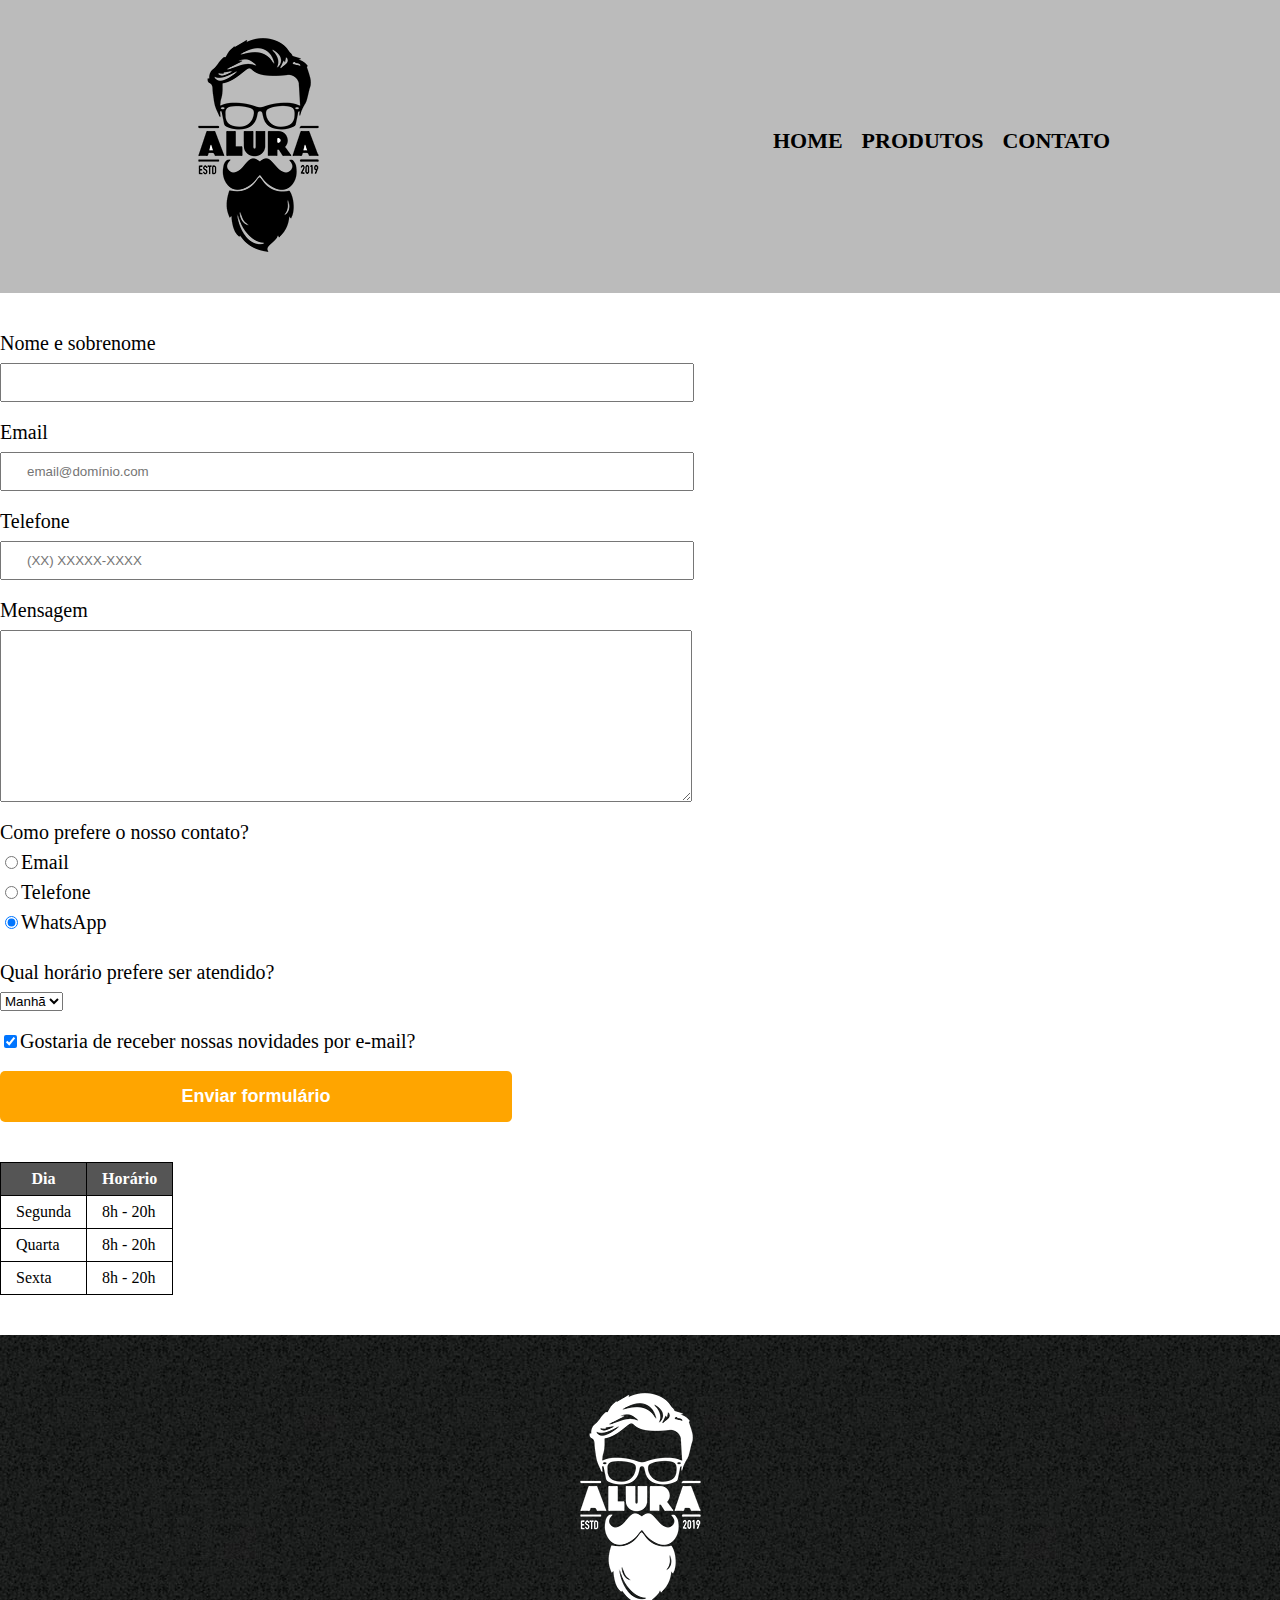
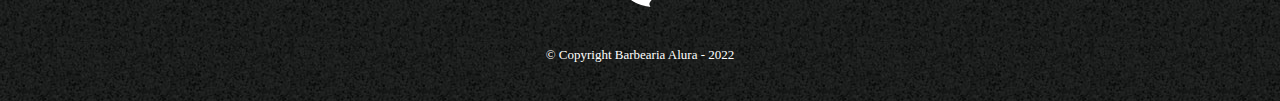
==== HTML5 e CSS3/0-projeto-inicial/contato.html @ f5795d30 "first commit" ====
<!DOCTYPE html>
<html lang="pt-br">
<head>
    <meta charset="UTF-8">
    <meta http-equiv="X-UA-Compatible" content="IE=edge">
    <meta name="viewport" content="width=device-width, initial-scale=1.0">
    <title>Contato - Barbearia Alura</title>
    <link rel="stylesheet" href="reset.css">
    <link rel="stylesheet" href="style.css">
</head>
<body>
    <header>
        <div class="caixa">
            <h1><img src="logo.png" alt="Logo da Barbearia Alura"></h1>
            <nav>
                <ul>
                    <li><a href="index.html">Home</a></li>
                    <li><a href="produtos.html">Produtos</a></li>
                    <li><a href="contato.html">Contato</a></li>
                </ul>
            </nav>
        </div>
    </header>

    <main>
        <form>
            <label for="nomesobrenome">Nome e sobrenome</label>
            <input type="text" id="nomesobrenome" class="input-padrao" required>

            <label for="email"> Email</label>
            <input type="email" id="email" class="input-padrao" required placeholder="email@domínio.com">

            <label for="telefone">Telefone</label>
            <input type="tel" id="telefone" class="input-padrao" required placeholder="(XX) XXXXX-XXXX">

            <label for="mensagem">Mensagem</label>
            <textarea cols="70" rows="10" id="mensagem" class="input-padrao" required></textarea>
        
            <fieldset>
                <legend>Como prefere o nosso contato?</legend>

                <label for="radio-email"><input type="radio" name="contato" value="email" id="radio-email">Email</label>
                
                <label for="radio-telefone"><input type="radio" name="contato" value="telefone" id="radio-telefone">Telefone</label>
                
                <label for="radio-whatsapp"><input type="radio" name="contato" value="whatsapp" id="radio-whatsapp" checked>WhatsApp</label>
            </fieldset>

            <fieldset class="seletor">
                <legend>Qual horário prefere ser atendido?</legend>
                <select>
                    <option>Manhã</option>
                    <option>Tarde</option>
                    <option>Noite</option>
                </select>
            </fieldset>

            <label class="checkbox"><input type="checkbox" checked>Gostaria de receber nossas novidades por e-mail?</label>

            <input type="submit" value="Enviar formulário" class="enviar">
        </form>

        <table>
            <thead>
                <tr>
                    <th>Dia</th>
                    <th>Horário</th>
                </tr>
            </thead>
            <tbody>
                <tr>
                    <td>Segunda</td>
                    <td>8h - 20h</td>
                </tr>
                <tr>
                    <td>Quarta</td>
                    <td>8h - 20h</td>
                </tr>
                <tr>
                    <td>Sexta</td>
                    <td>8h - 20h</td>
                </tr>
            </tbody>
        </table>
    </main>

    <footer>
        <img src="logo-branco.png" alt="Logo da Barbearia Alura">
        <p class="copyright">&copy; Copyright Barbearia Alura - 2022</p>
    </footer>
</body>
</html>
---- HTML5 e CSS3/0-projeto-inicial/style.css ----
body {
    font-family: 'Roboto Slab', serif;
}

header {
    background: #bbbbbb;
    padding: 20px 0;
}

.caixa {
    position: relative;
    width: 940px;
    margin: 0 auto;
}

nav {
    position: absolute;
    top: 110px;
    right: 0;
}

nav li {
    display: inline;
    margin: 0 0 0 15px;
}

nav a {
    text-transform: uppercase;
    color: black;
    font-weight: bold;
    font-size: 22px;
    text-decoration: none;
}

nav a:hover {
    color: #C78C19;
    text-decoration: underline;
}

.produtos {
    width: 940px;
    margin: 0 auto;
    padding: 50px 0;
}

.produtos li {
    display: inline-block;
    text-align: center;
    width: 30%;
    vertical-align: top;
    margin: 0 1.5%;
    padding: 30px 20px;
    box-sizing: border-box;
    border: 2px solid black;
    border-radius: 10px;
}

.produtos li:hover {
    border-color: #C78C19;
}

.produtos li:active {
    border-color: #088C19;
}

.produtos li:hover h2 {
    font-size: 34px;
}

.produtos h2 {
    font-size: 30px;
    font-weight: bold;
}

.produto-descricao {
    font-size: 18px;
}

.produto-preco {
    font-size: 22px;
    font-weight: bold;
    margin-top: 10px;
}

footer {
    text-align: center;
    background: url("bg.jpg");
    padding: 40px 0;
}

.copyright {
    color: white;
    font-size: 13px;
    margin-top: 20px;
}

form {
    margin: 40px 0;
}

form label,
form legend {
    display: block;
    font-size: 20px;
    margin: 0 0 10px;
}

.input-padrao {
    display: block;
    margin: 0 0 20px;
    padding: 10px 25px;
    width: 50%;
}

.checkbox,
.seletor {
    margin: 20px 0;
}

.enviar {
    width: 40%;
    padding: 15px 0;
    background: orange;
    color: white;
    font-weight: bold;
    font-size: 18px;
    border: none;
    border-radius: 5px;
    transition: 0.5s;
    cursor: pointer;
}

.enviar:hover {
    background-color: darkorange;
    transform: scale(1.2);
}

table {
    margin: 20px 0 40px;
}

thead {
    background: #555555;
    color: white;
    font-weight: bold;
}

td,
th {
    border: 1px solid black;
    padding: 8px 15px;
}

/* CSS da página inicial */
.banner {
    width: 100%;
}

.titulo-principal {
    text-align: center;
    font-size: 2em;
    margin: 0 0 1em;
    clear: left;
}

.principal {
    padding: 3em 0;
    background-color: #fefefe;
    width: 940px;
    margin: 0 auto;
}

.principal p {
    margin: 0 0 1em;
}

.principal strong {
    font-weight: bold;
}

.principal em {
    font-style: italic;
}

.utensilios {
    width: 120px;
    float: left;
    margin: 0 20px 20px 0;
}

.mapa {
    padding: 3em 0;
    background: linear-gradient(#fefefe, #888);
}

.mapa-conteudo {
    width: 940px;
    margin: 0 auto;
}

.mapa p {
    margin-bottom: 2em;
    text-align: center;
}

.beneficios {
    padding: 3em 0;
    background: #888;
}

.conteudo-beneficios {
    width: 640px;
    margin: 0 auto;
}

.lista-beneficios {
    width: 40%;
    display: inline-block;
    vertical-align: top;
}

.itens {
    line-height: 1.5;
}

.itens:first-child {
    font-weight: bold;
}

.itens::before {
    content: "\2605";
}

.imagem-beneficios {
    width: 60%;
}

.video {
    width: 560px;
    margin: 2em auto;
}
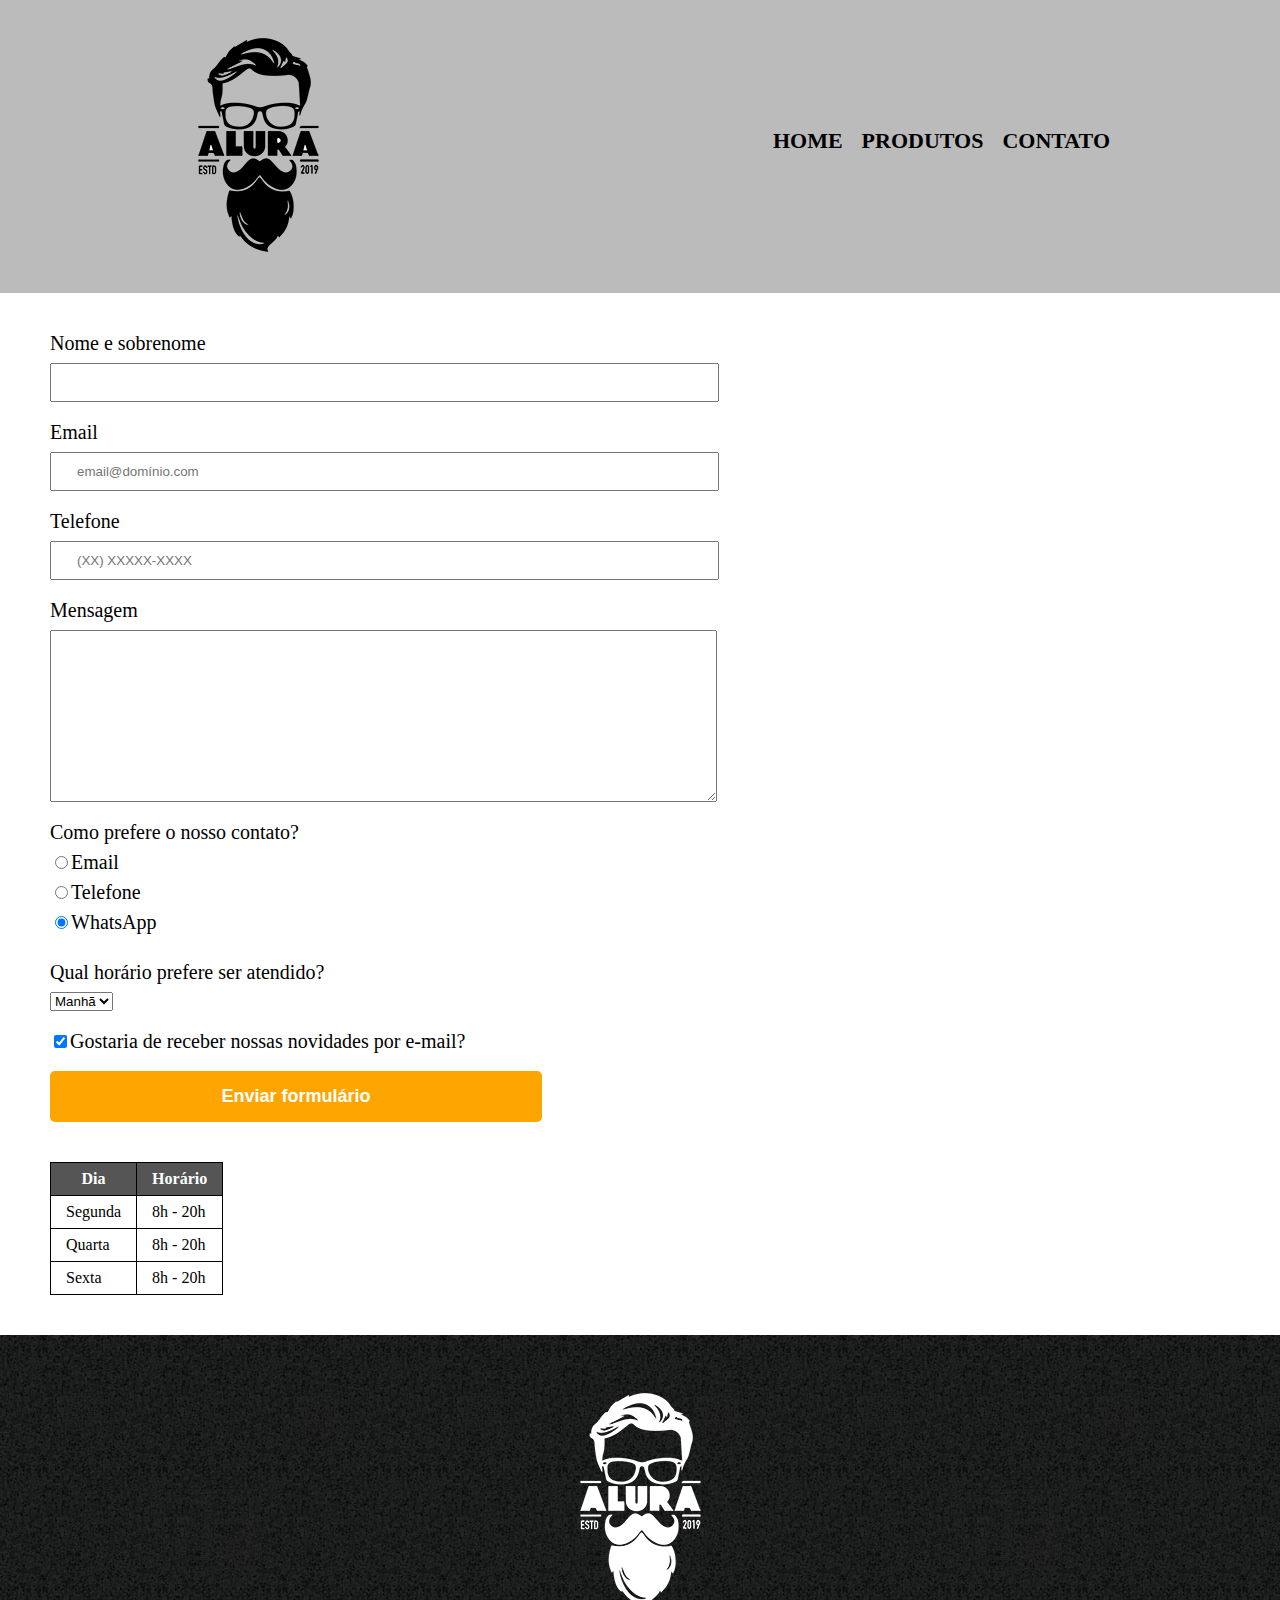
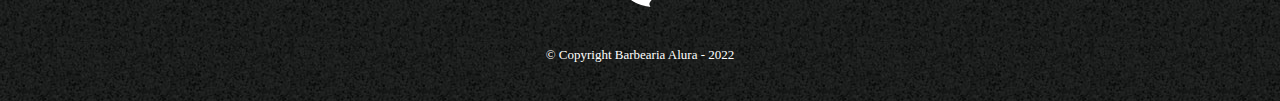
==== commit bdbc101a: "Finished the Alura project. It is responsive and I wish to customize it in the next days." ====
--- a/HTML5 e CSS3/0-projeto-inicial/contato.html
+++ b/HTML5 e CSS3/0-projeto-inicial/contato.html
@@ -22,7 +22,7 @@
         </div>
     </header>
 
-    <main>
+    <main id="contato-main">
         <form>
             <label for="nomesobrenome">Nome e sobrenome</label>
             <input type="text" id="nomesobrenome" class="input-padrao" required>
--- a/HTML5 e CSS3/0-projeto-inicial/style.css
+++ b/HTML5 e CSS3/0-projeto-inicial/style.css
@@ -94,6 +94,10 @@
     margin-top: 20px;
 }
 
+#contato-main {
+    margin-left: 50px;
+}
+
 form {
     margin: 40px 0;
 }
@@ -159,8 +163,10 @@
 .titulo-principal {
     text-align: center;
     font-size: 2em;
+    font-weight: bolder;
     margin: 0 0 1em;
     clear: left;
+    text-shadow: 1px 1px 1px rgba(0, 0, 0, 0.5);
 }
 
 .principal {
@@ -233,9 +239,72 @@
 
 .imagem-beneficios {
     width: 60%;
+    opacity: 1;
+    transition: 400ms;
+    box-shadow: 10px 10px 10px black;
+}
+
+.imagem-beneficios:hover {
+    opacity: 0.6;
 }
 
 .video {
     width: 560px;
     margin: 2em auto;
+}
+
+@media screen and (max-width: 480px) {
+    /* Index */
+
+    .caixa,
+    .principal,
+    .conteudo-beneficios,
+    .mapa-conteudo,
+    .video {
+        width: auto;
+    }
+
+    h1 {
+        text-align: center;
+    }
+
+    nav {
+        position: static;
+    }
+    
+    .lista-beneficios,
+    .imagem-beneficios {
+        width: 100%;
+    }
+
+    
+
+    /* Produtos */
+    .produtos {
+        width: 100%;
+    }
+
+    .produtos li {
+        display: block;
+        width: 300px;
+        margin: 20px auto;
+    }
+
+    /* Contato */
+    #contato-main {
+        margin: 0 20px;
+    }
+
+    .input-padrao {
+        width: 80%;
+    }
+
+    .enviar {
+        width: 70%;
+        margin: 0 15%;
+    }
+
+    table {
+        margin: 0 auto 40px;
+    }
 }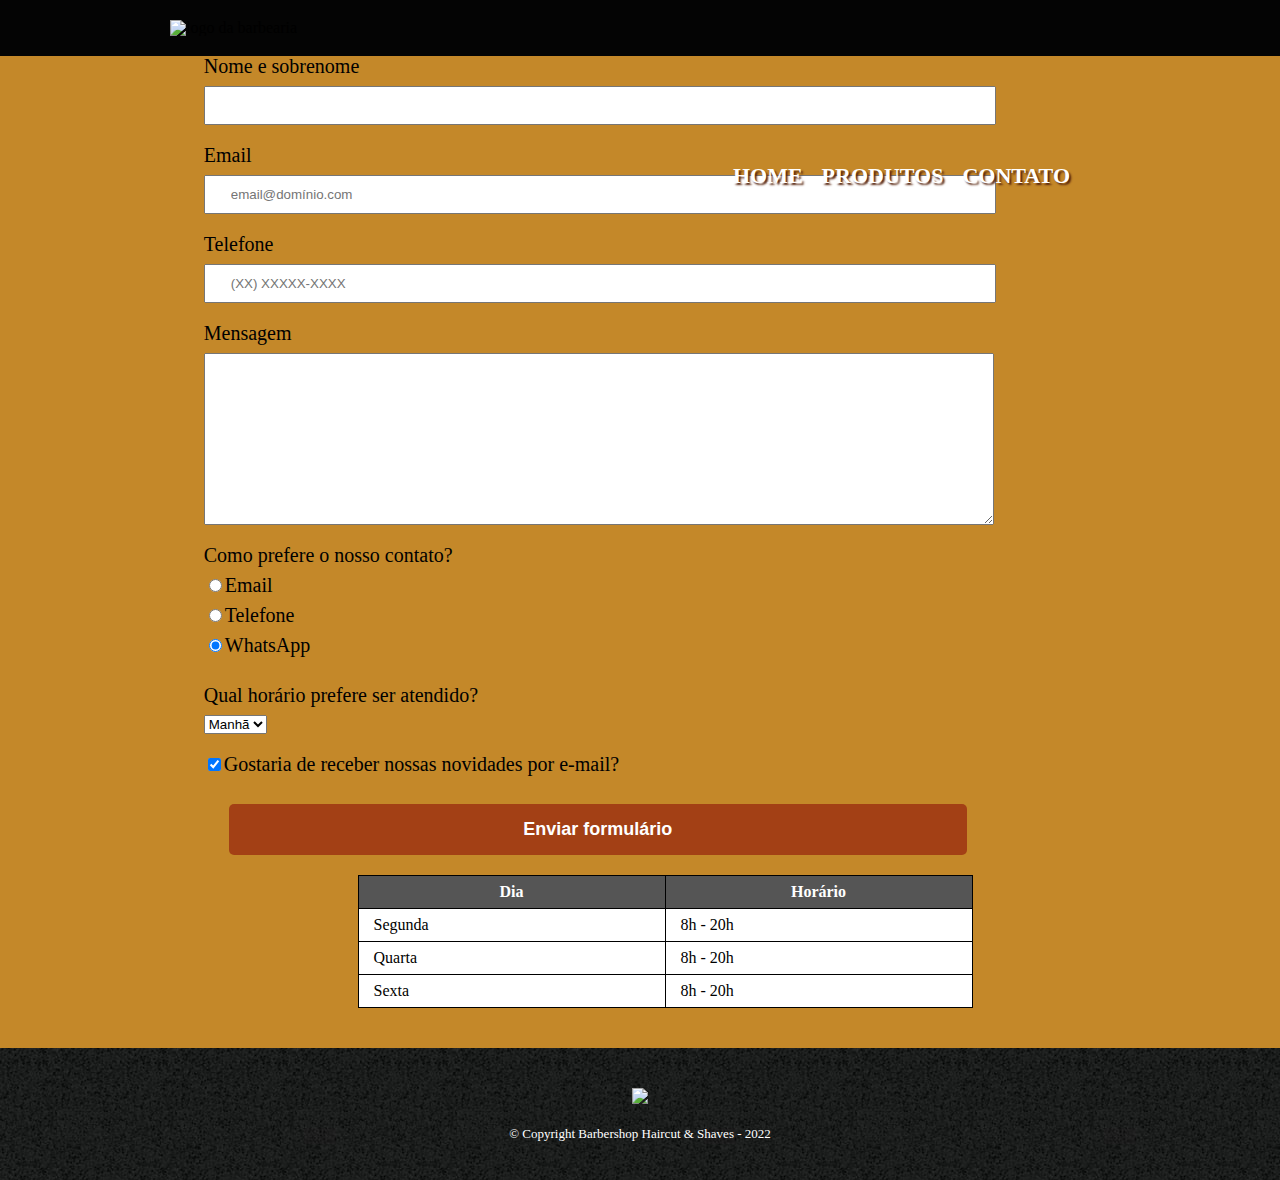
==== commit 906f098f: "Customized with new colors and images. Nothing surprising, but it's good for practice." ====
--- a/HTML5 e CSS3/0-projeto-inicial/contato.html
+++ b/HTML5 e CSS3/0-projeto-inicial/contato.html
@@ -11,7 +11,7 @@
 <body>
     <header>
         <div class="caixa">
-            <h1><img src="logo.png" alt="Logo da Barbearia Alura"></h1>
+            <img src="/Projetos-pessoais/6158114.jpg" alt="logo da barbearia">
             <nav>
                 <ul>
                     <li><a href="index.html">Home</a></li>
@@ -85,8 +85,8 @@
     </main>
 
     <footer>
-        <img src="logo-branco.png" alt="Logo da Barbearia Alura">
-        <p class="copyright">&copy; Copyright Barbearia Alura - 2022</p>
+        <img src="/Projetos-pessoais/barber-pole.png">
+        <p class="copyright">&copy; Copyright Barbershop Haircut & Shaves - 2022</p>
     </footer>
 </body>
 </html>--- a/HTML5 e CSS3/0-projeto-inicial/style.css
+++ b/HTML5 e CSS3/0-projeto-inicial/style.css
@@ -1,10 +1,12 @@
 body {
     font-family: 'Roboto Slab', serif;
+    background-color: #C48829;
 }
 
 header {
-    background: #bbbbbb;
+    background: #040404;
     padding: 20px 0;
+    min-width: 100%;
 }
 
 .caixa {
@@ -13,10 +15,18 @@
     margin: 0 auto;
 }
 
+.caixa img {
+    width: 300px;
+}
+
 nav {
     position: absolute;
     top: 110px;
-    right: 0;
+    right: 40px;
+}
+
+nav ul {
+    margin: 35px 0;
 }
 
 nav li {
@@ -26,15 +36,17 @@
 
 nav a {
     text-transform: uppercase;
-    color: black;
+    color: white;
     font-weight: bold;
     font-size: 22px;
     text-decoration: none;
+    text-shadow: 2px 2px 2px #56230C;
 }
 
 nav a:hover {
-    color: #C78C19;
+    color: #56230C;
     text-decoration: underline;
+    text-shadow: 2px 2px 2px #2b1206;
 }
 
 .produtos {
@@ -53,14 +65,15 @@
     box-sizing: border-box;
     border: 2px solid black;
     border-radius: 10px;
+    background-color: white;
 }
 
 .produtos li:hover {
-    border-color: #C78C19;
+    border-color: rgb(180, 72, 10);
 }
 
 .produtos li:active {
-    border-color: #088C19;
+    border-color: #56230C;
 }
 
 .produtos li:hover h2 {
@@ -88,6 +101,11 @@
     padding: 40px 0;
 }
 
+footer img {
+    height: 150px;
+    width: auto;
+}
+
 .copyright {
     color: white;
     font-size: 13px;
@@ -99,7 +117,8 @@
 }
 
 form {
-    margin: 40px 0;
+    margin: 0 auto;
+    width: 75%;
 }
 
 form label,
@@ -113,7 +132,7 @@
     display: block;
     margin: 0 0 20px;
     padding: 10px 25px;
-    width: 50%;
+    width: 80%;
 }
 
 .checkbox,
@@ -122,9 +141,10 @@
 }
 
 .enviar {
-    width: 40%;
+    margin: 10px 25px 0;
+    width: 80%;
     padding: 15px 0;
-    background: orange;
+    background: #A34015;
     color: white;
     font-weight: bold;
     font-size: 18px;
@@ -135,12 +155,12 @@
 }
 
 .enviar:hover {
-    background-color: darkorange;
-    transform: scale(1.2);
+    background-color: #56230C;
 }
 
 table {
-    margin: 20px 0 40px;
+    margin: 20px auto 40px;
+    width: 50%;
 }
 
 thead {
@@ -155,9 +175,23 @@
     padding: 8px 15px;
 }
 
+td {
+    background-color: white;
+}
+
 /* CSS da página inicial */
+
+
+#banner {
+    height: 450px;
+    overflow: hidden;
+    position: relative;
+}
+
 .banner {
     width: 100%;
+    position: absolute;
+    top: -20px;
 }
 
 .titulo-principal {
@@ -171,7 +205,7 @@
 
 .principal {
     padding: 3em 0;
-    background-color: #fefefe;
+    background-color: #C48829;
     width: 940px;
     margin: 0 auto;
 }
@@ -196,7 +230,7 @@
 
 .mapa {
     padding: 3em 0;
-    background: linear-gradient(#fefefe, #888);
+    background: linear-gradient(#C48829, #92510b);
 }
 
 .mapa-conteudo {
@@ -211,7 +245,7 @@
 
 .beneficios {
     padding: 3em 0;
-    background: #888;
+    background: #92510b;
 }
 
 .conteudo-beneficios {
@@ -253,9 +287,7 @@
     margin: 2em auto;
 }
 
-@media screen and (max-width: 480px) {
-    /* Index */
-
+@media screen and (max-width: 940px) {
     .caixa,
     .principal,
     .conteudo-beneficios,
@@ -263,6 +295,18 @@
     .video {
         width: auto;
     }
+}
+
+@media screen and (max-width: 480px) {
+    /* Index */
+
+    .caixa,
+    .principal,
+    .conteudo-beneficios,
+    .mapa-conteudo,
+    .video {
+        width: auto;
+    }
 
     h1 {
         text-align: center;
@@ -293,6 +337,7 @@
     /* Contato */
     #contato-main {
         margin: 0 20px;
+        width: 50vw;
     }
 
     .input-padrao {
